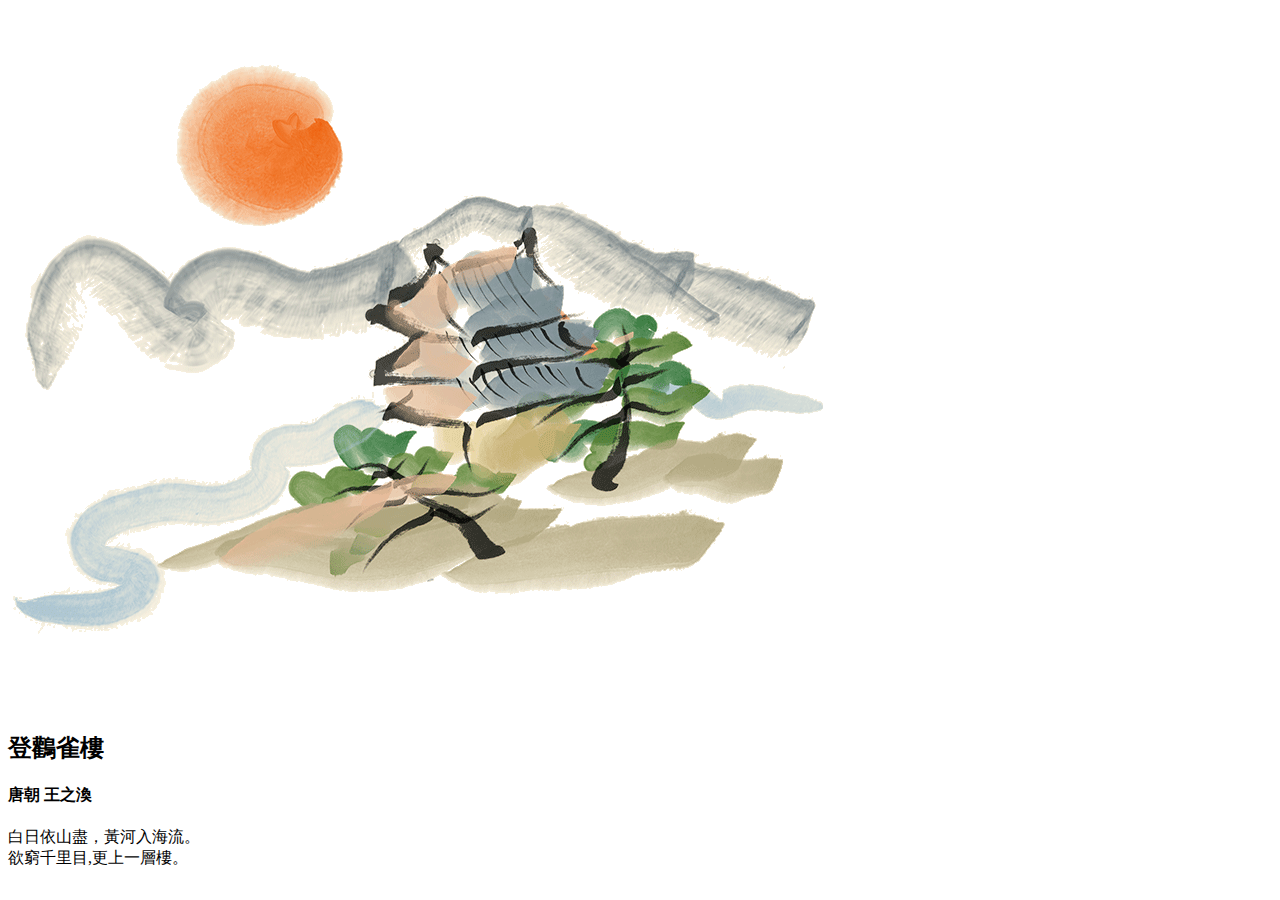
==== 1022/index.html @ 2629b600 "Add files via upload" ====
<!DOCTYPE html>
<html>
 <head>
 <link rel="preconnect" href="https://fonts.googleapis.com">
<link rel="preconnect" href="https://fonts.gstatic.com" crossorigin>
<link href="https://fonts.googleapis.com/css2?family=Noto+Serif+TC:wght@200..900&display=swap" rel="stylesheet">
</head>
<body>
<div class="card">
<img src="abc.png" style="width:100%>
<div class="container lxgw-wenkai-mono-tc-regular">
<h2>登鸛雀樓</h2>
<h4><b>唐朝 王之渙</b></h4>
<p>白日依山盡，黃河入海流。<br/>
欲窮千里目,更上一層樓。</p>
</div>
</div>
</body>
</html>
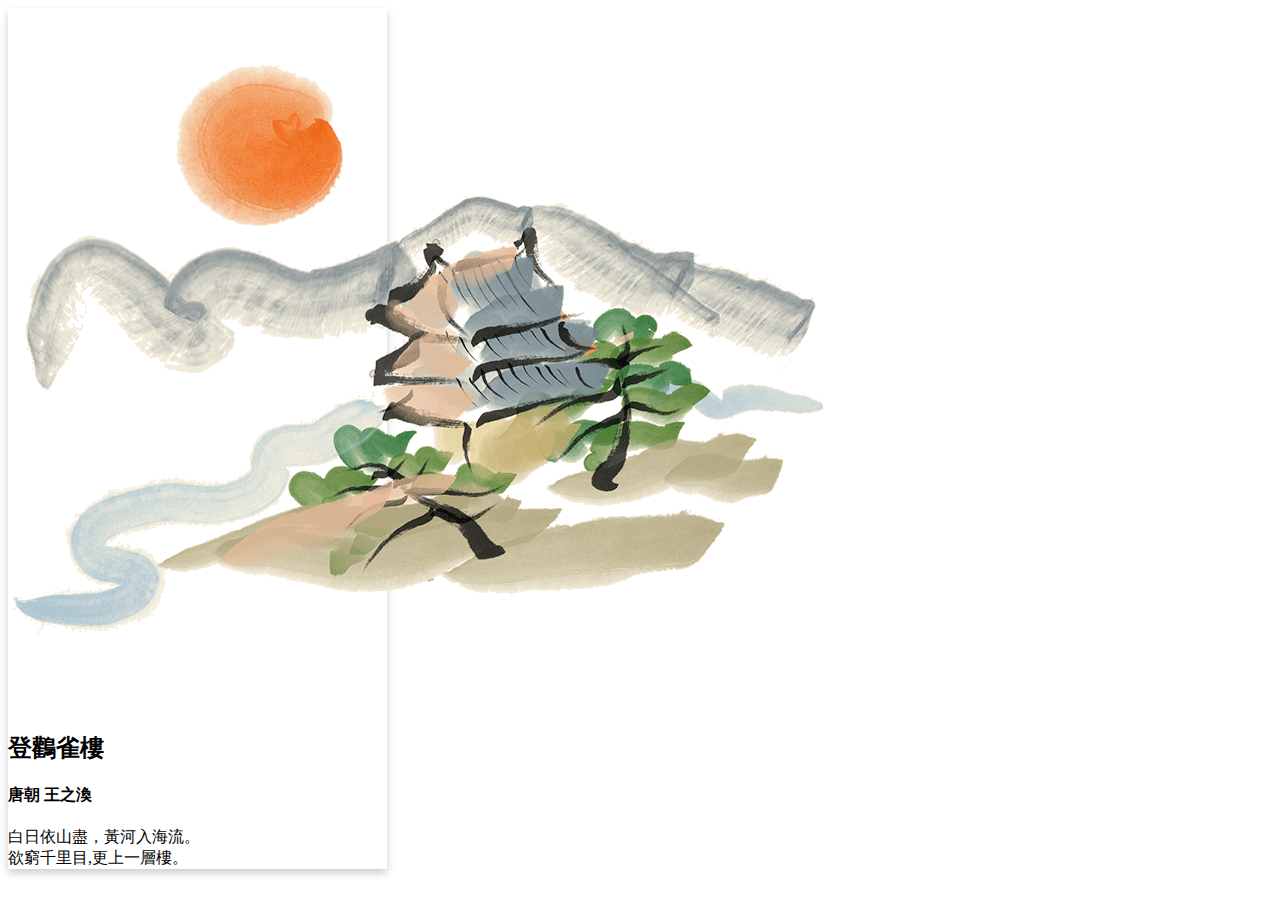
==== commit e8a923c6: "Update index.html" ====
--- a/1022/index.html
+++ b/1022/index.html
@@ -1,6 +1,7 @@
 <!DOCTYPE html>
 <html>
  <head>
+  <link href="abc.css" rel="stylesheet" type="text/css">
  <link rel="preconnect" href="https://fonts.googleapis.com">
 <link rel="preconnect" href="https://fonts.gstatic.com" crossorigin>
 <link href="https://fonts.googleapis.com/css2?family=Noto+Serif+TC:wght@200..900&display=swap" rel="stylesheet">
--- a/1022/abc.css
+++ b/1022/abc.css
@@ -0,0 +1,20 @@
+.card {
+box-shadow: 0 4px 8px 0 rgba(0,0,0,0.2);
+transition:0.3s;
+width:30%;
+}
+.card:hover{
+box-shadow: 0 8px 16px 0rgba(0,0,0,0.2);
+}
+.container{
+padding: 2px 16px;
+}
+// <uniquifier>: Use a unique and descriptive class name
+// <weight>: Use a value from 200 to 900
+
+.noto-serif-tc-<uniquifier> {
+  font-family: "Noto Serif TC", serif;
+  font-optical-sizing: auto;
+  font-weight: <weight>;
+  font-style: normal;
+}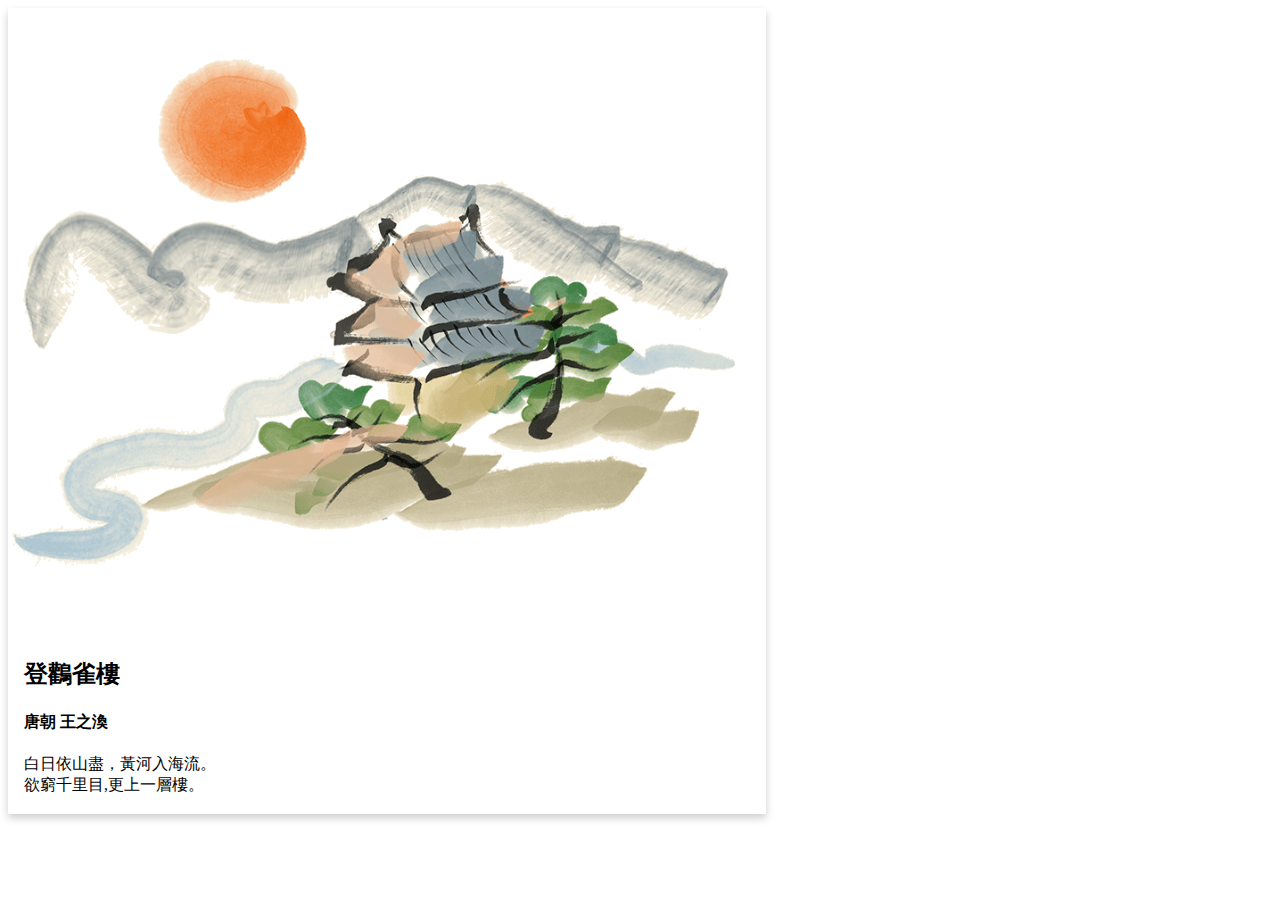
==== commit 5f5b4b8b: "Update index.html" ====
--- a/1022/index.html
+++ b/1022/index.html
@@ -8,8 +8,8 @@
 </head>
 <body>
 <div class="card">
-<img src="abc.png" style="width:100%>
-<div class="container lxgw-wenkai-mono-tc-regular">
+<img src="abc.png" style="width:100%">
+<div class="container .noto-serif-tc-123">
 <h2>登鸛雀樓</h2>
 <h4><b>唐朝 王之渙</b></h4>
 <p>白日依山盡，黃河入海流。<br/>
--- a/1022/abc.css
+++ b/1022/abc.css
@@ -1,7 +1,7 @@
 .card {
 box-shadow: 0 4px 8px 0 rgba(0,0,0,0.2);
 transition:0.3s;
-width:30%;
+width:60%;
 }
 .card:hover{
 box-shadow: 0 8px 16px 0rgba(0,0,0,0.2);
@@ -9,12 +9,10 @@
 .container{
 padding: 2px 16px;
 }
-// <uniquifier>: Use a unique and descriptive class name
-// <weight>: Use a value from 200 to 900
 
-.noto-serif-tc-<uniquifier> {
+.noto-serif-tc-123 {
   font-family: "Noto Serif TC", serif;
   font-optical-sizing: auto;
-  font-weight: <weight>;
+  font-weight: 400;
   font-style: normal;
-}+}
